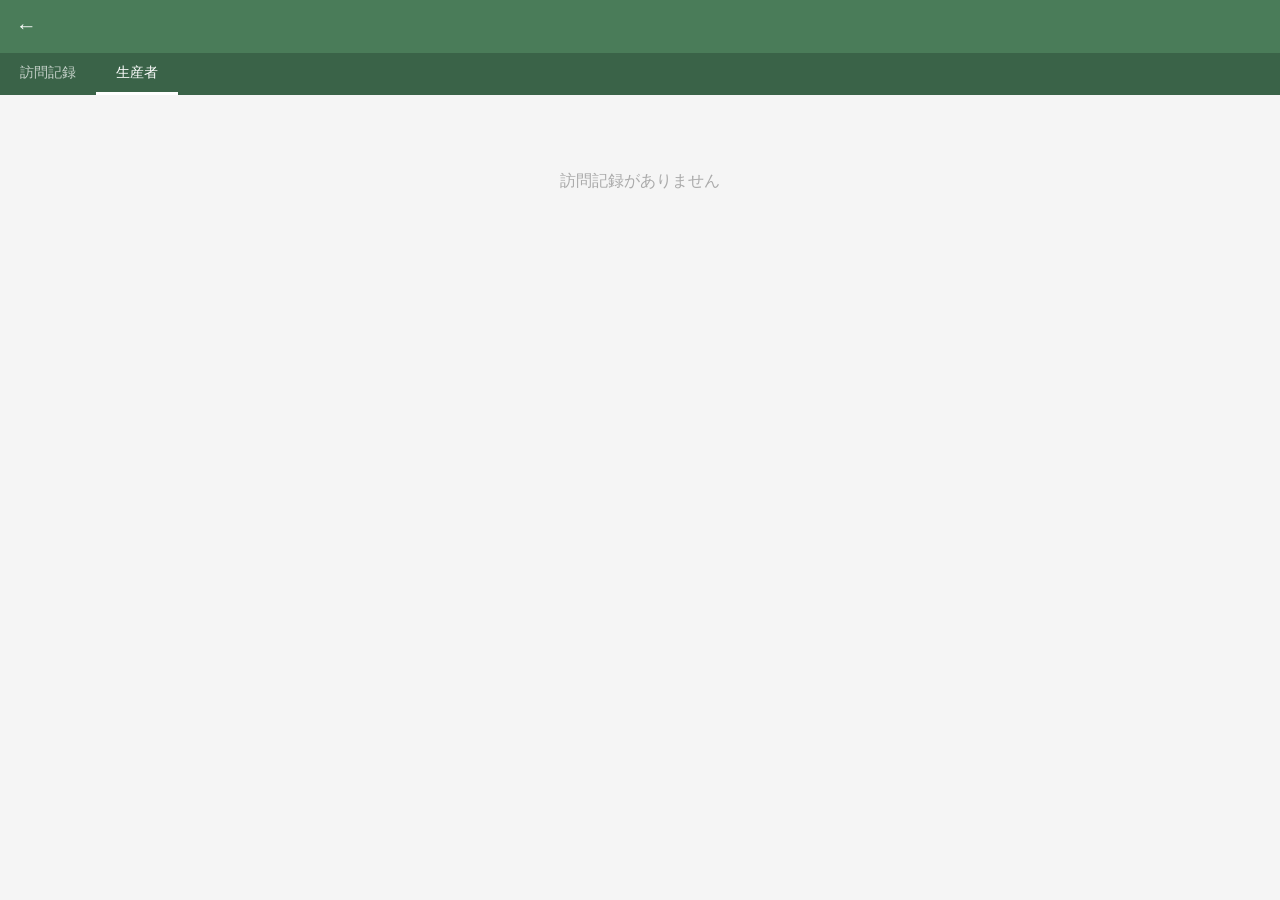
==== producer-detail.html @ 0a3b1e4b "Add producer visit history page and improve photo display - Add producer-detail.html: visit history " ====
<!DOCTYPE html>
<html lang="ja">
<head>
  <meta charset="UTF-8">
  <meta name="viewport" content="width=device-width, initial-scale=1.0">
  <title>訪問履歴</title>
  <style>
    * { box-sizing: border-box; margin: 0; padding: 0; }
    body { font-family: sans-serif; background: #f5f5f5; color: #333; }

    header { background: #4a7c59; color: white; padding: 16px; display: flex; align-items: center; gap: 12px; }
    header a { color: white; text-decoration: none; font-size: 1.3rem; line-height: 1; }
    header div { flex: 1; }
    header h1 { font-size: 1.1rem; }
    header p { font-size: 0.8rem; opacity: 0.8; margin-top: 2px; }

    nav { background: #3a6348; display: flex; }
    nav a { color: rgba(255,255,255,0.7); text-decoration: none; padding: 10px 20px; font-size: 0.9rem; }
    nav a.active { color: white; border-bottom: 3px solid white; }

    .container { max-width: 640px; margin: 0 auto; padding: 16px; }

    .visit-card {
      background: white;
      border-radius: 8px;
      padding: 16px;
      margin-bottom: 12px;
      box-shadow: 0 1px 4px rgba(0,0,0,0.1);
    }
    .visit-card .date { font-size: 0.85rem; color: #888; margin-bottom: 8px; }
    .visit-card .crop {
      display: inline-block;
      background: #e8f5e9;
      color: #4a7c59;
      font-size: 0.8rem;
      padding: 2px 8px;
      border-radius: 12px;
      margin-bottom: 8px;
    }
    .visit-card .memo { font-size: 0.9rem; color: #444; white-space: pre-wrap; line-height: 1.6; }

    .photo-grid {
      display: grid;
      grid-template-columns: repeat(3, 1fr);
      gap: 6px;
      margin-top: 12px;
    }
    .photo-grid img {
      width: 100%;
      aspect-ratio: 1;
      object-fit: cover;
      border-radius: 6px;
      cursor: pointer;
    }
    .photo-grid.single img { border-radius: 8px; aspect-ratio: 16/9; }
    .photo-grid.double { grid-template-columns: repeat(2, 1fr); }

    .visit-card .actions { margin-top: 12px; display: flex; justify-content: flex-end; }
    button.danger {
      background: #c0392b;
      color: white;
      border: none;
      padding: 6px 14px;
      border-radius: 6px;
      cursor: pointer;
      font-size: 0.85rem;
    }

    .empty { text-align: center; color: #aaa; padding: 60px 0; }

    /* ライトボックス */
    #lightbox {
      display: none;
      position: fixed;
      inset: 0;
      background: rgba(0,0,0,0.9);
      z-index: 100;
      align-items: center;
      justify-content: center;
    }
    #lightbox.open { display: flex; }
    #lightbox img { max-width: 95vw; max-height: 90vh; border-radius: 4px; }
    #lightbox-close {
      position: absolute;
      top: 16px; right: 20px;
      color: white;
      font-size: 2rem;
      cursor: pointer;
      line-height: 1;
    }
  </style>
</head>
<body>
  <header>
    <a href="producers.html">&#8592;</a>
    <div>
      <h1 id="producer-name">生産者名</h1>
      <p id="producer-sub"></p>
    </div>
  </header>
  <nav>
    <a href="index.html">訪問記録</a>
    <a href="producers.html" class="active">生産者</a>
  </nav>

  <div class="container">
    <div id="visit-list"></div>
    <div class="empty" id="empty-msg">訪問記録がありません</div>
  </div>

  <div id="lightbox">
    <span id="lightbox-close">&times;</span>
    <img id="lightbox-img" src="" alt="">
  </div>

  <script>
    const params = new URLSearchParams(location.search);
    const producerName = params.get('name') || '';

    const producers = JSON.parse(localStorage.getItem('farm_producers') || '[]');
    const producer = producers.find(p => p.name === producerName);

    document.getElementById('producer-name').textContent = producerName;
    if (producer) {
      const sub = [producer.farm, producer.crop].filter(Boolean).join('　');
      document.getElementById('producer-sub').textContent = sub;
    }
    document.title = `${producerName} の訪問履歴`;

    function formatDate(dt) {
      if (!dt) return '';
      return new Date(dt).toLocaleString('ja-JP', {
        year: 'numeric', month: 'long', day: 'numeric',
        hour: '2-digit', minute: '2-digit', weekday: 'short'
      });
    }

    function render() {
      const visits = JSON.parse(localStorage.getItem('farm_visits') || '[]');
      const filtered = visits
        .map((v, idx) => ({ ...v, _idx: idx }))
        .filter(v => v.producer === producerName)
        .reverse();

      const list = document.getElementById('visit-list');
      const empty = document.getElementById('empty-msg');
      list.innerHTML = '';
      empty.style.display = filtered.length === 0 ? 'block' : 'none';

      filtered.forEach(v => {
        const card = document.createElement('div');
        card.className = 'visit-card';

        let photoHtml = '';
        if (v.photos && v.photos.length > 0) {
          const gridClass = v.photos.length === 1 ? 'single' : v.photos.length === 2 ? 'double' : '';
          const imgs = v.photos.map(src =>
            `<img src="${src}" alt="写真" data-src="${src}">`
          ).join('');
          photoHtml = `<div class="photo-grid ${gridClass}">${imgs}</div>`;
        }

        card.innerHTML = `
          <div class="date">${formatDate(v.date)}</div>
          ${v.crop ? `<div><span class="crop">${v.crop}</span></div>` : ''}
          ${v.memo ? `<div class="memo">${v.memo}</div>` : ''}
          ${photoHtml}
          <div class="actions">
            <button class="danger" data-idx="${v._idx}">削除</button>
          </div>
        `;
        list.appendChild(card);
      });

      list.querySelectorAll('[data-idx]').forEach(btn => {
        btn.addEventListener('click', () => {
          if (!confirm('この記録を削除しますか？')) return;
          const all = JSON.parse(localStorage.getItem('farm_visits') || '[]');
          all.splice(Number(btn.dataset.idx), 1);
          localStorage.setItem('farm_visits', JSON.stringify(all));
          render();
        });
      });

      list.querySelectorAll('.photo-grid img').forEach(img => {
        img.addEventListener('click', () => openLightbox(img.dataset.src));
      });
    }

    function openLightbox(src) {
      document.getElementById('lightbox-img').src = src;
      document.getElementById('lightbox').classList.add('open');
    }
    document.getElementById('lightbox-close').addEventListener('click', () => {
      document.getElementById('lightbox').classList.remove('open');
    });
    document.getElementById('lightbox').addEventListener('click', e => {
      if (e.target === e.currentTarget) e.currentTarget.classList.remove('open');
    });

    render();
  </script>
</body>
</html>
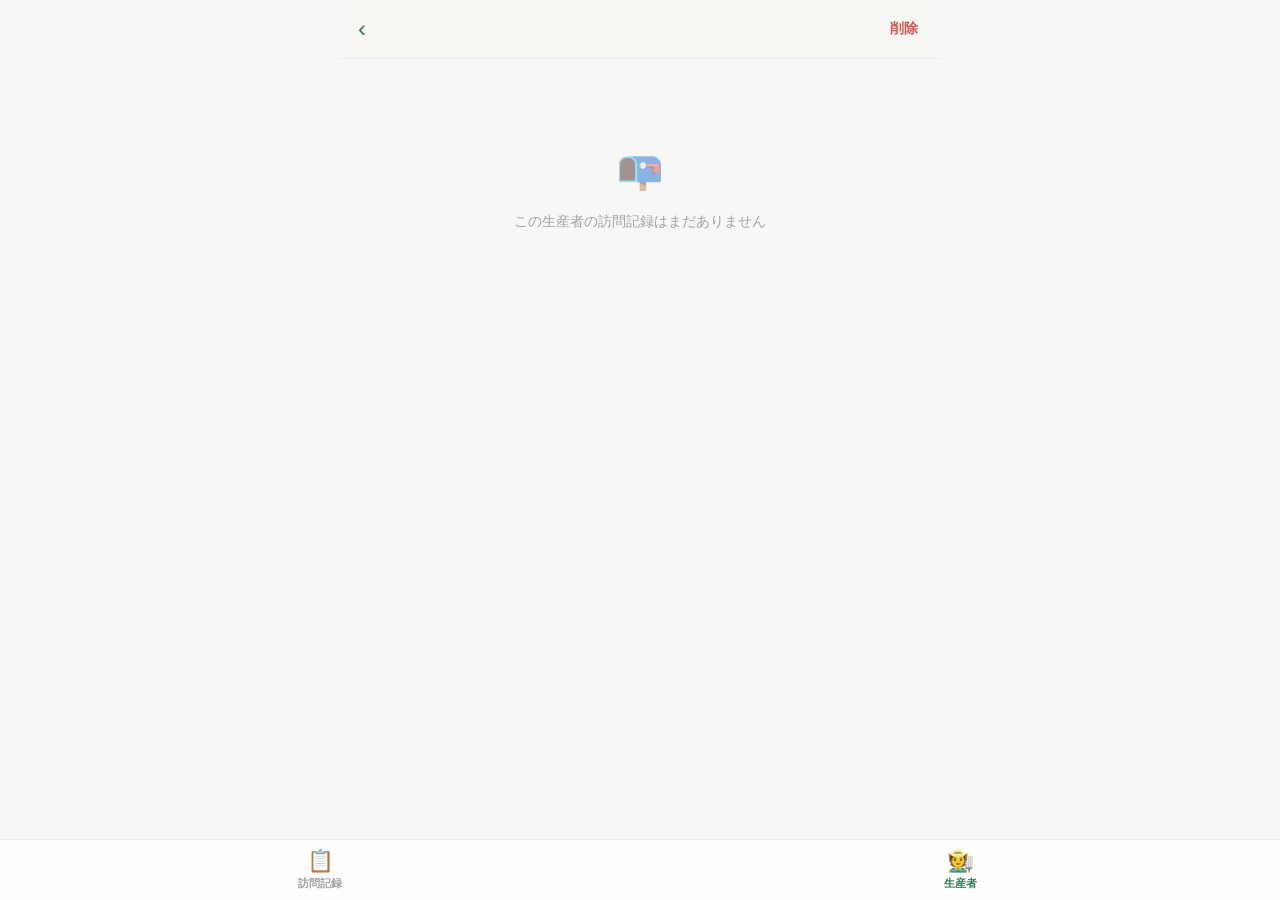
==== commit f4894bc7: "Redesign UI: mobile-native look with bottom-sheet inline editing - Add app.css shared design system " ====
--- a/producer-detail.html
+++ b/producer-detail.html
@@ -2,201 +2,106 @@
 <html lang="ja">
 <head>
   <meta charset="UTF-8">
-  <meta name="viewport" content="width=device-width, initial-scale=1.0">
+  <meta name="viewport" content="width=device-width, initial-scale=1.0, viewport-fit=cover, maximum-scale=1">
   <title>訪問履歴</title>
-  <style>
-    * { box-sizing: border-box; margin: 0; padding: 0; }
-    body { font-family: sans-serif; background: #f5f5f5; color: #333; }
-
-    header { background: #4a7c59; color: white; padding: 16px; display: flex; align-items: center; gap: 12px; }
-    header a { color: white; text-decoration: none; font-size: 1.3rem; line-height: 1; }
-    header div { flex: 1; }
-    header h1 { font-size: 1.1rem; }
-    header p { font-size: 0.8rem; opacity: 0.8; margin-top: 2px; }
-
-    nav { background: #3a6348; display: flex; }
-    nav a { color: rgba(255,255,255,0.7); text-decoration: none; padding: 10px 20px; font-size: 0.9rem; }
-    nav a.active { color: white; border-bottom: 3px solid white; }
-
-    .container { max-width: 640px; margin: 0 auto; padding: 16px; }
-
-    .visit-card {
-      background: white;
-      border-radius: 8px;
-      padding: 16px;
-      margin-bottom: 12px;
-      box-shadow: 0 1px 4px rgba(0,0,0,0.1);
-    }
-    .visit-card .date { font-size: 0.85rem; color: #888; margin-bottom: 8px; }
-    .visit-card .crop {
-      display: inline-block;
-      background: #e8f5e9;
-      color: #4a7c59;
-      font-size: 0.8rem;
-      padding: 2px 8px;
-      border-radius: 12px;
-      margin-bottom: 8px;
-    }
-    .visit-card .memo { font-size: 0.9rem; color: #444; white-space: pre-wrap; line-height: 1.6; }
-
-    .photo-grid {
-      display: grid;
-      grid-template-columns: repeat(3, 1fr);
-      gap: 6px;
-      margin-top: 12px;
-    }
-    .photo-grid img {
-      width: 100%;
-      aspect-ratio: 1;
-      object-fit: cover;
-      border-radius: 6px;
-      cursor: pointer;
-    }
-    .photo-grid.single img { border-radius: 8px; aspect-ratio: 16/9; }
-    .photo-grid.double { grid-template-columns: repeat(2, 1fr); }
-
-    .visit-card .actions { margin-top: 12px; display: flex; justify-content: flex-end; }
-    button.danger {
-      background: #c0392b;
-      color: white;
-      border: none;
-      padding: 6px 14px;
-      border-radius: 6px;
-      cursor: pointer;
-      font-size: 0.85rem;
-    }
-
-    .empty { text-align: center; color: #aaa; padding: 60px 0; }
-
-    /* ライトボックス */
-    #lightbox {
-      display: none;
-      position: fixed;
-      inset: 0;
-      background: rgba(0,0,0,0.9);
-      z-index: 100;
-      align-items: center;
-      justify-content: center;
-    }
-    #lightbox.open { display: flex; }
-    #lightbox img { max-width: 95vw; max-height: 90vh; border-radius: 4px; }
-    #lightbox-close {
-      position: absolute;
-      top: 16px; right: 20px;
-      color: white;
-      font-size: 2rem;
-      cursor: pointer;
-      line-height: 1;
-    }
-  </style>
+  <link rel="stylesheet" href="app.css">
 </head>
 <body>
-  <header>
-    <a href="producers.html">&#8592;</a>
-    <div>
-      <h1 id="producer-name">生産者名</h1>
-      <p id="producer-sub"></p>
+  <div class="app">
+    <div class="topbar">
+      <a href="producers.html" class="back">‹</a>
+      <div style="flex:1">
+        <h1 id="p-name" style="font-size:1.2rem">生産者</h1>
+        <div class="sub" id="p-sub"></div>
+      </div>
+      <button class="btn danger-text" id="del-producer">削除</button>
     </div>
-  </header>
-  <nav>
-    <a href="index.html">訪問記録</a>
-    <a href="producers.html" class="active">生産者</a>
+
+    <div class="content">
+      <div class="list" id="list"></div>
+      <div class="empty" id="empty">
+        <div class="ic">📭</div>
+        <p>この生産者の訪問記録はまだありません</p>
+      </div>
+    </div>
+  </div>
+
+  <nav class="tabbar">
+    <a href="index.html"><span class="ic">📋</span>訪問記録</a>
+    <a href="producers.html" class="active"><span class="ic">🧑‍🌾</span>生産者</a>
   </nav>
 
-  <div class="container">
-    <div id="visit-list"></div>
-    <div class="empty" id="empty-msg">訪問記録がありません</div>
-  </div>
-
-  <div id="lightbox">
-    <span id="lightbox-close">&times;</span>
-    <img id="lightbox-img" src="" alt="">
+  <div class="lightbox" id="lightbox">
+    <span class="close" id="lb-close">✕</span>
+    <img id="lb-img" src="" alt="">
   </div>
 
   <script>
-    const params = new URLSearchParams(location.search);
-    const producerName = params.get('name') || '';
+    const name = new URLSearchParams(location.search).get('name') || '';
+    const producers = JSON.parse(localStorage.getItem('farm_producers') || '[]');
+    const producer = producers.find(p => p.name === name);
 
-    const producers = JSON.parse(localStorage.getItem('farm_producers') || '[]');
-    const producer = producers.find(p => p.name === producerName);
+    document.getElementById('p-name').textContent = name;
+    document.title = `${name} の訪問履歴`;
+    if (producer) document.getElementById('p-sub').textContent =
+      [producer.farm, producer.crop].filter(Boolean).join('・');
 
-    document.getElementById('producer-name').textContent = producerName;
-    if (producer) {
-      const sub = [producer.farm, producer.crop].filter(Boolean).join('　');
-      document.getElementById('producer-sub').textContent = sub;
-    }
-    document.title = `${producerName} の訪問履歴`;
-
-    function formatDate(dt) {
-      if (!dt) return '';
-      return new Date(dt).toLocaleString('ja-JP', {
-        year: 'numeric', month: 'long', day: 'numeric',
-        hour: '2-digit', minute: '2-digit', weekday: 'short'
-      });
-    }
+    const fmt = dt => dt ? new Date(dt).toLocaleString('ja-JP',
+      { year:'numeric', month:'long', day:'numeric', hour:'2-digit', minute:'2-digit', weekday:'short' }) : '';
 
     function render() {
-      const visits = JSON.parse(localStorage.getItem('farm_visits') || '[]');
-      const filtered = visits
-        .map((v, idx) => ({ ...v, _idx: idx }))
-        .filter(v => v.producer === producerName)
-        .reverse();
+      const visits = JSON.parse(localStorage.getItem('farm_visits') || '[]')
+        .map((v,i) => ({ ...v, _idx:i })).filter(v => v.producer === name).reverse();
+      const list = document.getElementById('list');
+      const empty = document.getElementById('empty');
+      list.innerHTML = '';
+      empty.style.display = visits.length ? 'none' : 'block';
 
-      const list = document.getElementById('visit-list');
-      const empty = document.getElementById('empty-msg');
-      list.innerHTML = '';
-      empty.style.display = filtered.length === 0 ? 'block' : 'none';
-
-      filtered.forEach(v => {
+      visits.forEach(v => {
         const card = document.createElement('div');
-        card.className = 'visit-card';
-
+        card.className = 'card';
         let photoHtml = '';
-        if (v.photos && v.photos.length > 0) {
-          const gridClass = v.photos.length === 1 ? 'single' : v.photos.length === 2 ? 'double' : '';
-          const imgs = v.photos.map(src =>
-            `<img src="${src}" alt="写真" data-src="${src}">`
-          ).join('');
-          photoHtml = `<div class="photo-grid ${gridClass}">${imgs}</div>`;
+        if (v.photos && v.photos.length) {
+          const n = Math.min(v.photos.length, 3);
+          photoHtml = `<div class="photos n${n}">${v.photos.map(s =>
+            `<img src="${s}" data-src="${s}" alt="写真">`).join('')}</div>`;
         }
-
         card.innerHTML = `
-          <div class="date">${formatDate(v.date)}</div>
-          ${v.crop ? `<div><span class="crop">${v.crop}</span></div>` : ''}
+          <div class="head">
+            <div class="date">${fmt(v.date)}</div>
+            <button class="btn danger-text" data-idx="${v._idx}">削除</button>
+          </div>
+          ${v.crop ? `<div><span class="chip">${v.crop}</span></div>` : ''}
           ${v.memo ? `<div class="memo">${v.memo}</div>` : ''}
           ${photoHtml}
-          <div class="actions">
-            <button class="danger" data-idx="${v._idx}">削除</button>
-          </div>
         `;
         list.appendChild(card);
       });
 
-      list.querySelectorAll('[data-idx]').forEach(btn => {
-        btn.addEventListener('click', () => {
-          if (!confirm('この記録を削除しますか？')) return;
-          const all = JSON.parse(localStorage.getItem('farm_visits') || '[]');
-          all.splice(Number(btn.dataset.idx), 1);
-          localStorage.setItem('farm_visits', JSON.stringify(all));
-          render();
-        });
+      list.querySelectorAll('[data-idx]').forEach(b => b.onclick = () => {
+        if (!confirm('この記録を削除しますか？')) return;
+        const all = JSON.parse(localStorage.getItem('farm_visits') || '[]');
+        all.splice(+b.dataset.idx, 1);
+        localStorage.setItem('farm_visits', JSON.stringify(all));
+        render();
       });
-
-      list.querySelectorAll('.photo-grid img').forEach(img => {
-        img.addEventListener('click', () => openLightbox(img.dataset.src));
-      });
+      list.querySelectorAll('.photos img').forEach(img =>
+        img.onclick = () => openLightbox(img.dataset.src));
     }
 
+    document.getElementById('del-producer').onclick = () => {
+      if (!confirm(`「${name}」を削除しますか？\n（訪問記録は残ります）`)) return;
+      const d = producers.filter(p => p.name !== name);
+      localStorage.setItem('farm_producers', JSON.stringify(d));
+      location.href = 'producers.html';
+    };
+
     function openLightbox(src) {
-      document.getElementById('lightbox-img').src = src;
+      document.getElementById('lb-img').src = src;
       document.getElementById('lightbox').classList.add('open');
     }
-    document.getElementById('lightbox-close').addEventListener('click', () => {
-      document.getElementById('lightbox').classList.remove('open');
-    });
-    document.getElementById('lightbox').addEventListener('click', e => {
-      if (e.target === e.currentTarget) e.currentTarget.classList.remove('open');
-    });
+    document.getElementById('lb-close').onclick = () => document.getElementById('lightbox').classList.remove('open');
+    document.getElementById('lightbox').onclick = e => { if (e.target === e.currentTarget) e.currentTarget.classList.remove('open'); };
 
     render();
   </script>
--- a/app.css
+++ b/app.css
@@ -0,0 +1,333 @@
+/* ===== Design tokens ===== */
+:root {
+  --bg: #f7f7f5;
+  --surface: #ffffff;
+  --surface-2: #f2f2ef;
+  --line: #ececea;
+  --text: #1c1c1e;
+  --text-2: #6b6b70;
+  --text-3: #a1a1a6;
+  --accent: #2f7d51;
+  --accent-soft: #e6f3ec;
+  --accent-press: #266841;
+  --danger: #d9534f;
+  --radius: 16px;
+  --radius-sm: 11px;
+  --shadow: 0 1px 2px rgba(0,0,0,.04), 0 6px 20px rgba(0,0,0,.05);
+  --shadow-lg: 0 8px 40px rgba(0,0,0,.18);
+  --safe-b: env(safe-area-inset-bottom, 0px);
+  --font: -apple-system, BlinkMacSystemFont, "Segoe UI", "Hiragino Sans",
+          "Hiragino Kaku Gothic ProN", "Noto Sans JP", Meiryo, sans-serif;
+}
+
+* { box-sizing: border-box; margin: 0; padding: 0; -webkit-tap-highlight-color: transparent; }
+
+html { -webkit-text-size-adjust: 100%; }
+
+body {
+  font-family: var(--font);
+  background: var(--bg);
+  color: var(--text);
+  line-height: 1.6;
+  padding-bottom: calc(72px + var(--safe-b));
+  -webkit-font-smoothing: antialiased;
+}
+
+.app { max-width: 600px; margin: 0 auto; }
+
+/* ===== Top bar ===== */
+.topbar {
+  position: sticky;
+  top: 0;
+  z-index: 20;
+  background: rgba(247,247,245,.82);
+  backdrop-filter: saturate(180%) blur(20px);
+  -webkit-backdrop-filter: saturate(180%) blur(20px);
+  border-bottom: 1px solid var(--line);
+  padding: 14px 18px calc(14px + env(safe-area-inset-top, 0px));
+  display: flex;
+  align-items: center;
+  gap: 12px;
+}
+.topbar h1 { font-size: 1.35rem; font-weight: 700; letter-spacing: -.02em; flex: 1; }
+.topbar .back {
+  font-size: 1.5rem;
+  color: var(--accent);
+  text-decoration: none;
+  line-height: 1;
+  width: 32px;
+}
+.topbar .sub { font-size: .78rem; color: var(--text-2); font-weight: 500; margin-top: 1px; }
+
+/* ===== Tab bar (bottom) ===== */
+.tabbar {
+  position: fixed;
+  left: 0; right: 0; bottom: 0;
+  z-index: 30;
+  background: rgba(255,255,255,.86);
+  backdrop-filter: saturate(180%) blur(20px);
+  -webkit-backdrop-filter: saturate(180%) blur(20px);
+  border-top: 1px solid var(--line);
+  display: flex;
+  padding-bottom: var(--safe-b);
+}
+.tabbar a {
+  flex: 1;
+  text-align: center;
+  padding: 10px 0 8px;
+  text-decoration: none;
+  color: var(--text-3);
+  font-size: .68rem;
+  font-weight: 600;
+  display: flex;
+  flex-direction: column;
+  align-items: center;
+  gap: 3px;
+}
+.tabbar a .ic { font-size: 1.35rem; line-height: 1; }
+.tabbar a.active { color: var(--accent); }
+
+/* ===== Content ===== */
+.content { padding: 16px 16px 24px; }
+
+/* ===== Cards / list ===== */
+.list { display: flex; flex-direction: column; gap: 12px; }
+
+.card {
+  background: var(--surface);
+  border-radius: var(--radius);
+  box-shadow: var(--shadow);
+  padding: 16px 18px;
+}
+
+.card .head {
+  display: flex;
+  align-items: flex-start;
+  justify-content: space-between;
+  gap: 10px;
+}
+.card .title { font-weight: 700; font-size: 1.02rem; letter-spacing: -.01em; }
+.card .date { font-size: .8rem; color: var(--text-2); margin-top: 2px; }
+.card .memo {
+  font-size: .93rem;
+  color: #3a3a3e;
+  white-space: pre-wrap;
+  margin-top: 10px;
+}
+
+.chip {
+  display: inline-block;
+  background: var(--accent-soft);
+  color: var(--accent);
+  font-size: .76rem;
+  font-weight: 600;
+  padding: 3px 11px;
+  border-radius: 999px;
+  margin-top: 10px;
+}
+
+/* ===== Photo grid ===== */
+.photos {
+  display: grid;
+  grid-template-columns: repeat(3, 1fr);
+  gap: 6px;
+  margin-top: 12px;
+}
+.photos img {
+  width: 100%;
+  aspect-ratio: 1;
+  object-fit: cover;
+  border-radius: 10px;
+  cursor: pointer;
+}
+.photos.n1 { grid-template-columns: 1fr; }
+.photos.n1 img { aspect-ratio: 16/10; }
+.photos.n2 { grid-template-columns: repeat(2, 1fr); }
+
+/* ===== Row chevron (producer list) ===== */
+.row {
+  background: var(--surface);
+  border-radius: var(--radius);
+  box-shadow: var(--shadow);
+  padding: 15px 16px;
+  display: flex;
+  align-items: center;
+  gap: 12px;
+  text-decoration: none;
+  color: inherit;
+}
+.row .avatar {
+  width: 42px; height: 42px;
+  border-radius: 12px;
+  background: var(--accent-soft);
+  color: var(--accent);
+  display: flex; align-items: center; justify-content: center;
+  font-weight: 700; font-size: 1.05rem;
+  flex-shrink: 0;
+}
+.row .body { flex: 1; min-width: 0; }
+.row .body .name { font-weight: 650; font-size: 1rem; }
+.row .body .sub { font-size: .82rem; color: var(--text-2); margin-top: 1px;
+  white-space: nowrap; overflow: hidden; text-overflow: ellipsis; }
+.row .chev { color: var(--text-3); font-size: 1.2rem; }
+.row .count {
+  font-size: .74rem; color: var(--text-2);
+  background: var(--surface-2); border-radius: 999px;
+  padding: 2px 9px; font-weight: 600;
+}
+
+/* ===== Buttons ===== */
+.btn {
+  border: none;
+  background: var(--accent);
+  color: #fff;
+  font-family: inherit;
+  font-size: 1rem;
+  font-weight: 650;
+  padding: 13px 20px;
+  border-radius: 13px;
+  cursor: pointer;
+  transition: transform .08s, background .15s;
+}
+.btn:active { transform: scale(.97); background: var(--accent-press); }
+.btn.block { width: 100%; }
+.btn.ghost { background: var(--surface-2); color: var(--text); }
+.btn.sm { padding: 8px 14px; font-size: .85rem; }
+.btn.danger-text {
+  background: none; color: var(--danger); padding: 6px 4px; font-weight: 600; font-size: .85rem;
+}
+
+/* ===== FAB ===== */
+.fab {
+  position: fixed;
+  right: 18px;
+  bottom: calc(72px + var(--safe-b) + 14px);
+  z-index: 25;
+  width: 56px; height: 56px;
+  border-radius: 50%;
+  background: var(--accent);
+  color: #fff;
+  border: none;
+  font-size: 1.8rem;
+  line-height: 1;
+  box-shadow: 0 6px 20px rgba(47,125,81,.45);
+  cursor: pointer;
+  transition: transform .12s;
+}
+.fab:active { transform: scale(.9); }
+
+/* ===== Empty state ===== */
+.empty {
+  text-align: center;
+  color: var(--text-3);
+  padding: 64px 24px;
+}
+.empty .ic { font-size: 2.4rem; opacity: .5; }
+.empty p { margin-top: 10px; font-size: .9rem; }
+
+/* ===== Bottom sheet ===== */
+.scrim {
+  position: fixed; inset: 0;
+  background: rgba(0,0,0,.4);
+  z-index: 40;
+  opacity: 0; pointer-events: none;
+  transition: opacity .25s;
+}
+.scrim.open { opacity: 1; pointer-events: auto; }
+
+.sheet {
+  position: fixed;
+  left: 0; right: 0; bottom: 0;
+  z-index: 50;
+  background: var(--surface);
+  border-radius: 22px 22px 0 0;
+  box-shadow: var(--shadow-lg);
+  transform: translateY(100%);
+  transition: transform .32s cubic-bezier(.32,.72,0,1);
+  max-height: 92vh;
+  display: flex;
+  flex-direction: column;
+  padding-bottom: var(--safe-b);
+}
+.sheet.open { transform: translateY(0); }
+.sheet .grab {
+  width: 38px; height: 5px; border-radius: 3px;
+  background: #d6d6d4; margin: 9px auto 4px;
+}
+.sheet .sheet-head {
+  display: flex; align-items: center; justify-content: space-between;
+  padding: 6px 18px 12px; border-bottom: 1px solid var(--line);
+}
+.sheet .sheet-head .t { font-weight: 700; font-size: 1.05rem; }
+.sheet .sheet-head .x {
+  background: var(--surface-2); border: none; cursor: pointer;
+  width: 30px; height: 30px; border-radius: 50%; font-size: 1.1rem; color: var(--text-2);
+}
+.sheet .sheet-body { overflow-y: auto; padding: 4px 18px 18px; }
+.sheet .sheet-foot {
+  padding: 12px 18px calc(12px + var(--safe-b));
+  border-top: 1px solid var(--line);
+  background: var(--surface);
+}
+
+/* ===== Inline editor fields ===== */
+.field { padding: 14px 0; border-bottom: 1px solid var(--line); }
+.field:last-child { border-bottom: none; }
+.field .lab {
+  font-size: .72rem; font-weight: 700; letter-spacing: .04em;
+  text-transform: uppercase; color: var(--text-3); margin-bottom: 6px;
+}
+.inline-input, .inline-area {
+  width: 100%; border: none; outline: none; background: none;
+  font-family: inherit; font-size: 1.05rem; color: var(--text);
+  padding: 0;
+}
+.inline-input::placeholder, .inline-area::placeholder { color: var(--text-3); }
+.inline-area { resize: none; line-height: 1.6; min-height: 28px; }
+.inline-input[type="datetime-local"] { color: var(--text); }
+
+/* producer pills */
+.pills { display: flex; flex-wrap: wrap; gap: 8px; }
+.pill {
+  border: 1.5px solid var(--line);
+  background: var(--surface);
+  color: var(--text);
+  font-family: inherit; font-size: .9rem; font-weight: 600;
+  padding: 8px 15px; border-radius: 999px; cursor: pointer;
+  transition: all .12s;
+}
+.pill.on { background: var(--accent); border-color: var(--accent); color: #fff; }
+.pills-empty { font-size: .85rem; color: var(--text-3); }
+.pills-empty a { color: var(--accent); }
+
+/* photo picker */
+.photo-edit { display: flex; flex-wrap: wrap; gap: 8px; margin-top: 4px; }
+.photo-edit .thumb {
+  position: relative; width: 72px; height: 72px; border-radius: 12px; overflow: hidden;
+}
+.photo-edit .thumb img { width: 100%; height: 100%; object-fit: cover; }
+.photo-edit .thumb .del {
+  position: absolute; top: 3px; right: 3px;
+  width: 20px; height: 20px; border-radius: 50%;
+  background: rgba(0,0,0,.6); color: #fff; border: none; cursor: pointer;
+  font-size: .8rem; line-height: 20px; text-align: center; padding: 0;
+}
+.photo-edit .add {
+  width: 72px; height: 72px; border-radius: 12px;
+  border: 1.5px dashed var(--line); background: var(--surface-2);
+  color: var(--text-3); font-size: 1.5rem; cursor: pointer;
+  display: flex; align-items: center; justify-content: center;
+}
+
+/* ===== Lightbox ===== */
+.lightbox {
+  position: fixed; inset: 0; z-index: 80;
+  background: rgba(0,0,0,.92);
+  display: none; align-items: center; justify-content: center;
+}
+.lightbox.open { display: flex; }
+.lightbox img { max-width: 96vw; max-height: 90vh; border-radius: 6px; }
+.lightbox .close {
+  position: absolute; top: calc(14px + env(safe-area-inset-top,0px)); right: 18px;
+  color: #fff; font-size: 2rem; cursor: pointer; line-height: 1;
+}
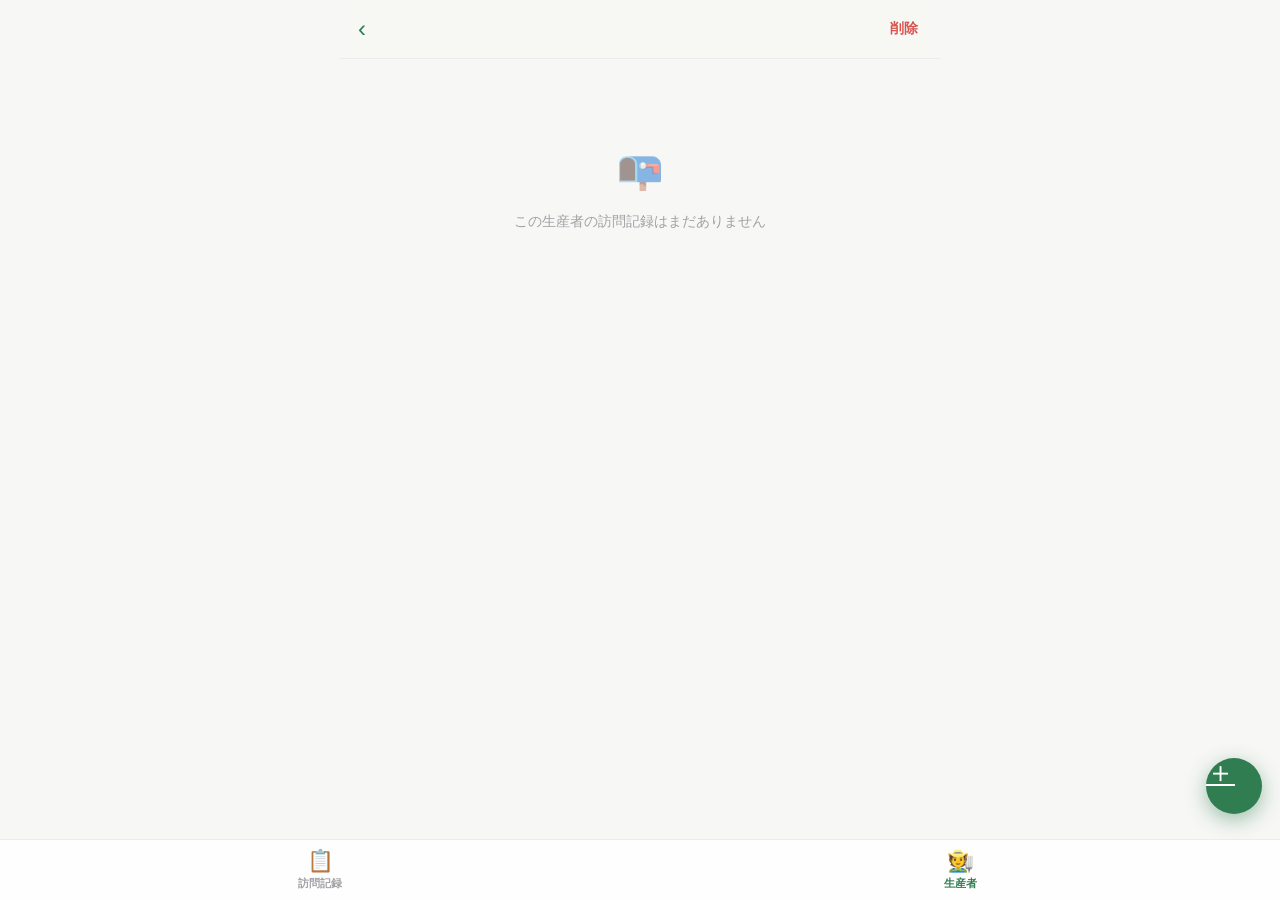
==== commit 8e5cd46e: "Add Notion-style full-screen editor with tap-to-edit - Add app.js shared store with stable IDs and m" ====
--- a/producer-detail.html
+++ b/producer-detail.html
@@ -26,82 +26,64 @@
     </div>
   </div>
 
+  <a class="fab" id="fab" aria-label="この生産者を記録">＋</a>
+
   <nav class="tabbar">
     <a href="index.html"><span class="ic">📋</span>訪問記録</a>
     <a href="producers.html" class="active"><span class="ic">🧑‍🌾</span>生産者</a>
   </nav>
 
-  <div class="lightbox" id="lightbox">
-    <span class="close" id="lb-close">✕</span>
-    <img id="lb-img" src="" alt="">
-  </div>
-
+  <script src="app.js"></script>
   <script>
     const name = new URLSearchParams(location.search).get('name') || '';
-    const producers = JSON.parse(localStorage.getItem('farm_producers') || '[]');
-    const producer = producers.find(p => p.name === name);
+    const producer = Store.producers().find(p => p.name === name);
 
     document.getElementById('p-name').textContent = name;
     document.title = `${name} の訪問履歴`;
     if (producer) document.getElementById('p-sub').textContent =
       [producer.farm, producer.crop].filter(Boolean).join('・');
 
-    const fmt = dt => dt ? new Date(dt).toLocaleString('ja-JP',
-      { year:'numeric', month:'long', day:'numeric', hour:'2-digit', minute:'2-digit', weekday:'short' }) : '';
+    document.getElementById('fab').href = `editor.html?producer=${encodeURIComponent(name)}`;
 
     function render() {
-      const visits = JSON.parse(localStorage.getItem('farm_visits') || '[]')
-        .map((v,i) => ({ ...v, _idx:i })).filter(v => v.producer === name).reverse();
+      const visits = Store.visitsFor(name).slice().reverse();
       const list = document.getElementById('list');
       const empty = document.getElementById('empty');
       list.innerHTML = '';
       empty.style.display = visits.length ? 'none' : 'block';
 
       visits.forEach(v => {
-        const card = document.createElement('div');
+        const card = document.createElement('a');
         card.className = 'card';
+        card.href = `editor.html?id=${encodeURIComponent(v.id)}`;
+        card.style.cssText = 'text-decoration:none;color:inherit;display:block';
+
         let photoHtml = '';
         if (v.photos && v.photos.length) {
           const n = Math.min(v.photos.length, 3);
-          photoHtml = `<div class="photos n${n}">${v.photos.map(s =>
-            `<img src="${s}" data-src="${s}" alt="写真">`).join('')}</div>`;
+          photoHtml = `<div class="photos n${n}">${v.photos.slice(0,3).map(s =>
+            `<img src="${s}" alt="写真">`).join('')}</div>`;
         }
+        const excerpt = v.memo && v.memo.length > 140 ? v.memo.slice(0, 140) + '…' : v.memo;
+
         card.innerHTML = `
           <div class="head">
-            <div class="date">${fmt(v.date)}</div>
-            <button class="btn danger-text" data-idx="${v._idx}">削除</button>
+            <div class="date">${fmtFull(v.date)}</div>
+            <span class="chev" style="color:var(--text-3);font-size:1.2rem">›</span>
           </div>
-          ${v.crop ? `<div><span class="chip">${v.crop}</span></div>` : ''}
-          ${v.memo ? `<div class="memo">${v.memo}</div>` : ''}
+          ${v.crop ? `<div><span class="chip">${escapeHtml(v.crop)}</span></div>` : ''}
+          ${excerpt ? `<div class="memo">${escapeHtml(excerpt)}</div>` : ''}
           ${photoHtml}
         `;
         list.appendChild(card);
       });
-
-      list.querySelectorAll('[data-idx]').forEach(b => b.onclick = () => {
-        if (!confirm('この記録を削除しますか？')) return;
-        const all = JSON.parse(localStorage.getItem('farm_visits') || '[]');
-        all.splice(+b.dataset.idx, 1);
-        localStorage.setItem('farm_visits', JSON.stringify(all));
-        render();
-      });
-      list.querySelectorAll('.photos img').forEach(img =>
-        img.onclick = () => openLightbox(img.dataset.src));
     }
 
     document.getElementById('del-producer').onclick = () => {
       if (!confirm(`「${name}」を削除しますか？\n（訪問記録は残ります）`)) return;
-      const d = producers.filter(p => p.name !== name);
-      localStorage.setItem('farm_producers', JSON.stringify(d));
+      Store.saveProducers(Store.producers().filter(p => p.name !== name));
       location.href = 'producers.html';
     };
-
-    function openLightbox(src) {
-      document.getElementById('lb-img').src = src;
-      document.getElementById('lightbox').classList.add('open');
-    }
-    document.getElementById('lb-close').onclick = () => document.getElementById('lightbox').classList.remove('open');
-    document.getElementById('lightbox').onclick = e => { if (e.target === e.currentTarget) e.currentTarget.classList.remove('open'); };
 
     render();
   </script>
--- a/app.css
+++ b/app.css
@@ -319,6 +319,73 @@
   display: flex; align-items: center; justify-content: center;
 }
 
+/* ===== Notion風エディタ ===== */
+body.editor-page { padding-bottom: var(--safe-b); background: var(--surface); }
+
+.editor-bar {
+  position: sticky; top: 0; z-index: 20;
+  background: rgba(255,255,255,.85);
+  backdrop-filter: saturate(180%) blur(20px);
+  -webkit-backdrop-filter: saturate(180%) blur(20px);
+  border-bottom: 1px solid var(--line);
+  display: flex; align-items: center; gap: 8px;
+  padding: 10px 14px calc(10px) ;
+  padding-top: calc(10px + env(safe-area-inset-top, 0px));
+}
+.editor-bar .back { font-size: 1.6rem; color: var(--accent); text-decoration: none; line-height: 1; }
+.editor-bar .spacer { flex: 1; }
+.editor-bar .saved { font-size: .76rem; color: var(--text-3); transition: opacity .3s; }
+
+.doc { max-width: 680px; margin: 0 auto; padding: 18px 22px 120px; }
+
+/* タイトル＝日付 */
+.doc .doc-date {
+  font-size: 1.5rem; font-weight: 700; letter-spacing: -.02em;
+  border: none; outline: none; background: none; font-family: inherit;
+  color: var(--text); width: 100%; padding: 0; margin-bottom: 4px;
+}
+
+/* プロパティ行（Notionのpage properties風） */
+.props { margin: 14px 0 8px; }
+.prop {
+  display: flex; align-items: center; gap: 10px;
+  padding: 7px 0; font-size: .95rem;
+}
+.prop .key {
+  display: flex; align-items: center; gap: 7px;
+  width: 96px; flex-shrink: 0; color: var(--text-2); font-size: .85rem;
+}
+.prop .key .ic { font-size: 1rem; }
+.prop .val { flex: 1; }
+.prop .val input {
+  width: 100%; border: none; outline: none; background: none;
+  font-family: inherit; font-size: .95rem; color: var(--text); padding: 4px 6px;
+  border-radius: 6px;
+}
+.prop .val input:focus { background: var(--surface-2); }
+
+.prop-pills { display: flex; flex-wrap: wrap; gap: 6px; }
+.prop-pills .pill { padding: 5px 12px; font-size: .85rem; }
+.prop-pills .pills-empty { font-size: .85rem; color: var(--text-3); padding: 4px 0; }
+.prop-pills .pills-empty a { color: var(--accent); }
+
+.doc hr.div { border: none; border-top: 1px solid var(--line); margin: 14px 0 6px; }
+
+/* 本文＝日記ボディ */
+.doc-body {
+  width: 100%; border: none; outline: none; background: none;
+  font-family: inherit; font-size: 1.08rem; line-height: 1.95; color: #2a2a2e;
+  resize: none; padding: 8px 0; min-height: 40vh; display: block;
+}
+.doc-body::placeholder { color: var(--text-3); }
+
+/* 本文末の写真 */
+.doc .doc-photos { margin-top: 18px; }
+.doc .doc-photos .lab {
+  font-size: .72rem; font-weight: 700; letter-spacing: .04em;
+  text-transform: uppercase; color: var(--text-3); margin-bottom: 8px;
+}
+
 /* ===== Lightbox ===== */
 .lightbox {
   position: fixed; inset: 0; z-index: 80;
